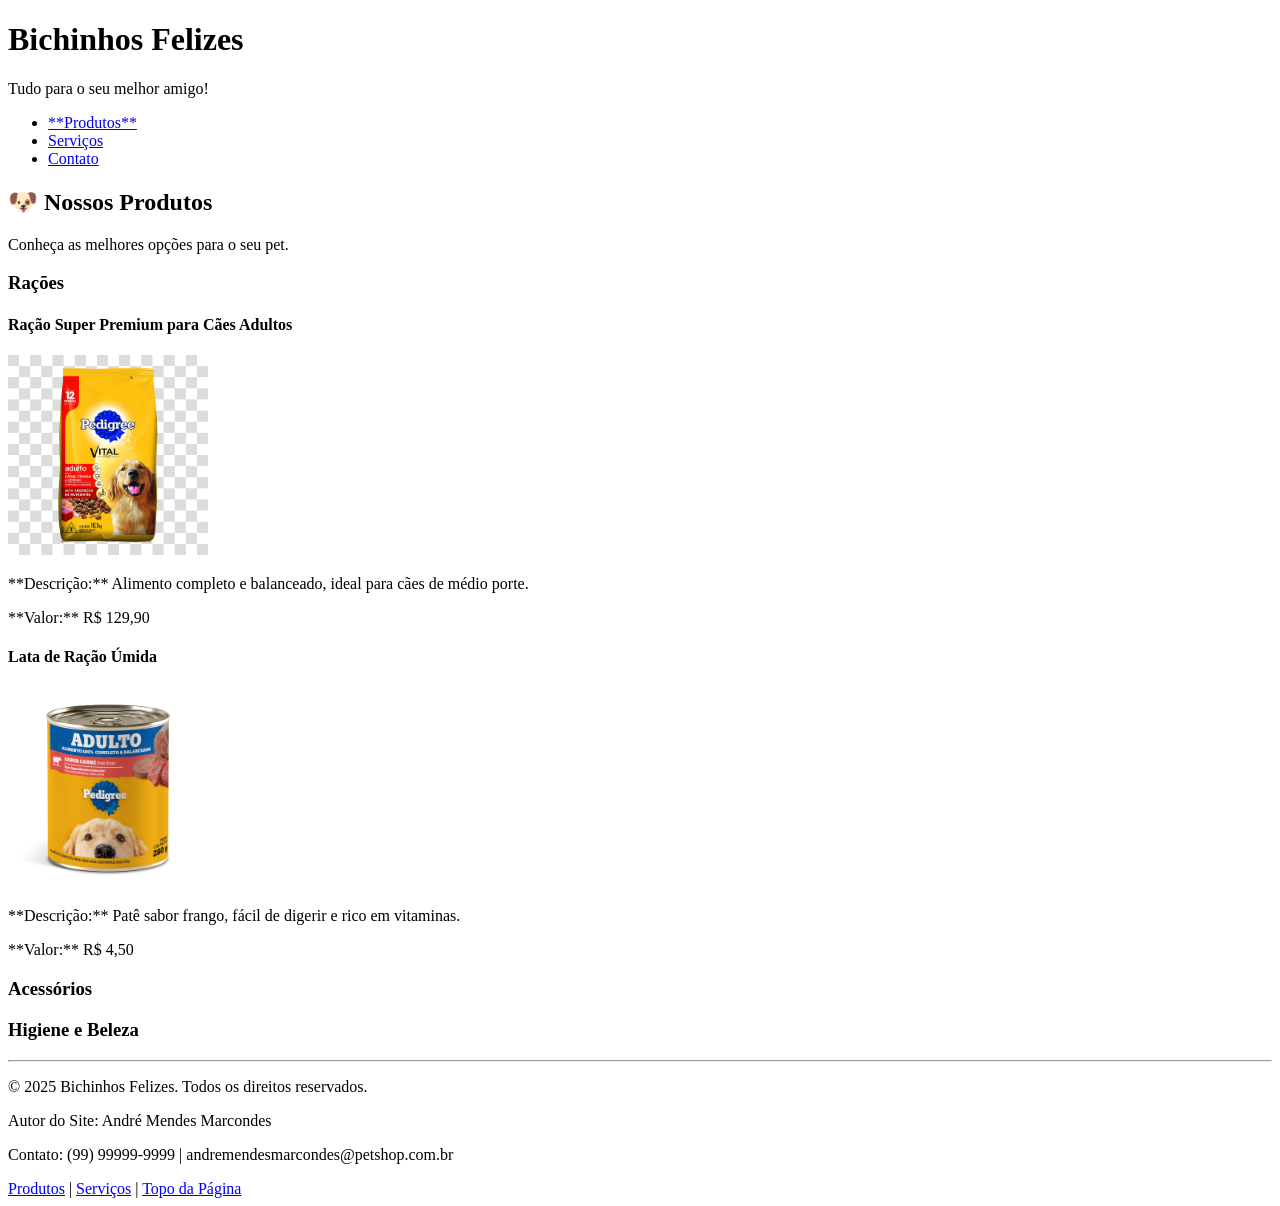
==== index.html @ cf446f2b "alteracao arquivos" ====
<!DOCTYPE html>
<html lang="pt-BR">
<head>
    <meta charset="UTF-8">
    <title>Bichinhos Felizes - Produtos</title>
</head>
<body>

    <header>
        <h1>Bichinhos Felizes</h1>
        <p>Tudo para o seu melhor amigo!</p>
        <nav>
            <ul>
                <li><a href="index.html">**Produtos**</a></li>
                <li><a href="servicos.html">Serviços</a></li>
                <li><a href="contato.html">Contato</a></li>
            </ul>
        </nav>
    </header>

    <main>
        
        <section id="produtos">
            <h2>🐶 Nossos Produtos</h2>
            <p>Conheça as melhores opções para o seu pet.</p>
            
            <h3>Rações</h3>
            <div>
                <h4>Ração Super Premium para Cães Adultos</h4>
                <img src="imagens/racao.jpg" alt="Saco de Ração" width="200">
                <p>**Descrição:** Alimento completo e balanceado, ideal para cães de médio porte.</p>
                <p>**Valor:** R$ 129,90</p>
            </div>
            <div>
                <h4>Lata de Ração Úmida</h4>
                <img src="imagens/lataracao.png" alt="Lata de Ração Úmida" width="200">
                <p>**Descrição:** Patê sabor frango, fácil de digerir e rico em vitaminas.</p>
                <p>**Valor:** R$ 4,50</p>
            </div>
            
            <h3>Acessórios</h3>
            <h3>Higiene e Beleza</h3>
            <hr>

        </section>

    </main>

    <footer>
      <p>&copy; 2025 Bichinhos Felizes. Todos os direitos reservados.</p>
        <p>Autor do Site: André Mendes Marcondes</p>
        <p>Contato: (99) 99999-9999 | andremendesmarcondes@petshop.com.br</p>
        <nav>
             <a href="index.html">Produtos</a> | 
             <a href="servicos.html">Serviços</a> |
             <a href="#topo">Topo da Página</a>
        </nav>
    </footer>

</body>
</html>
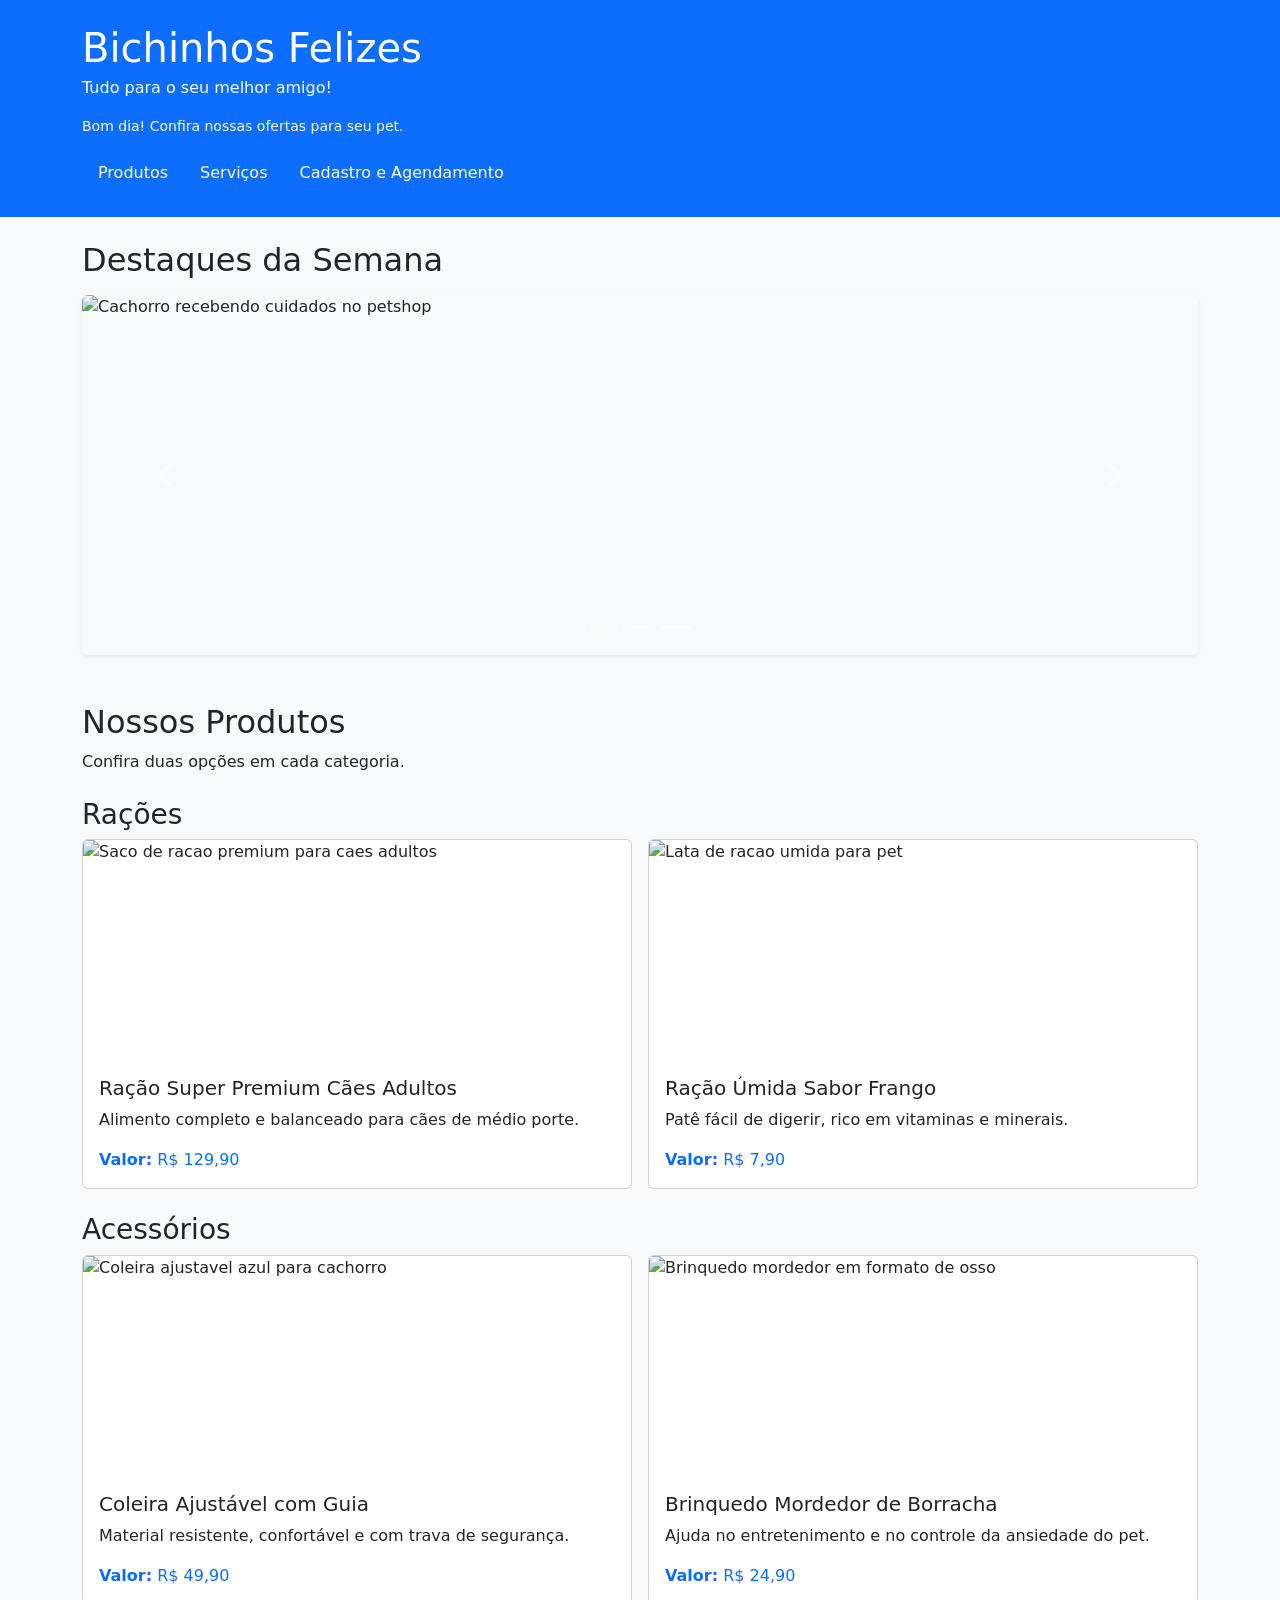
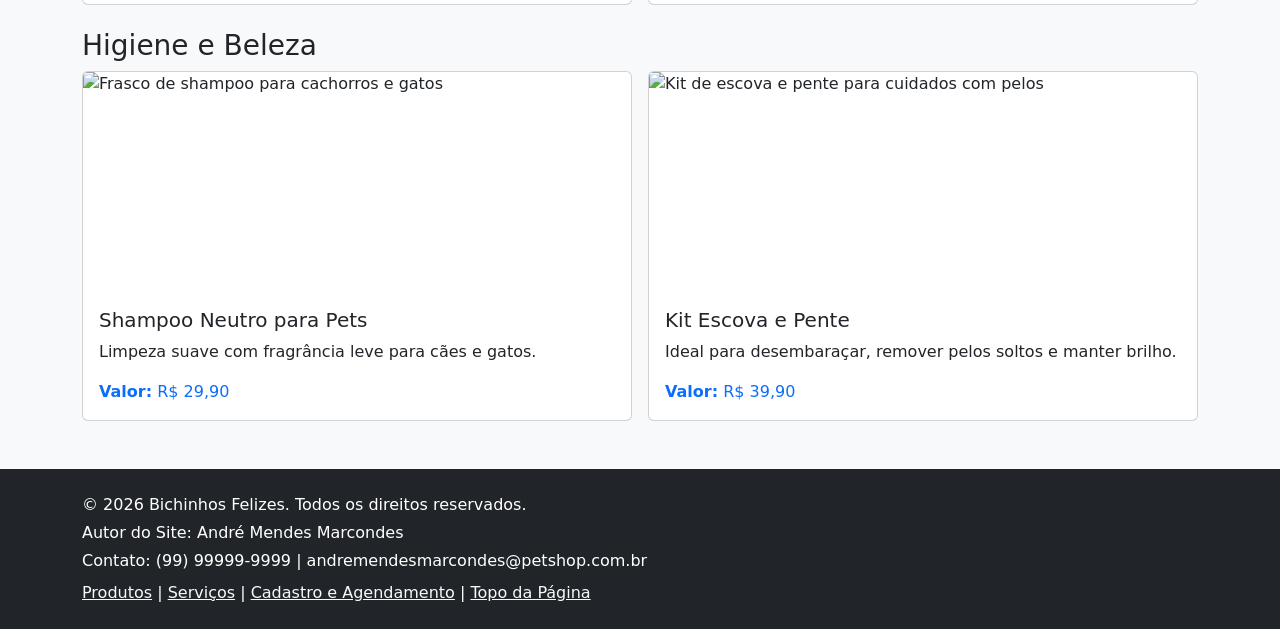
==== commit 4ee7963a: "fase 2" ====
--- a/index.html
+++ b/index.html
@@ -2,60 +2,151 @@
 <html lang="pt-BR">
 <head>
     <meta charset="UTF-8">
+    <meta name="viewport" content="width=device-width, initial-scale=1">
     <title>Bichinhos Felizes - Produtos</title>
+    <link href="https://cdn.jsdelivr.net/npm/bootstrap@5.3.3/dist/css/bootstrap.min.css" rel="stylesheet">
+    <link rel="stylesheet" href="css/styles.css">
 </head>
-<body>
-
-    <header>
-        <h1>Bichinhos Felizes</h1>
-        <p>Tudo para o seu melhor amigo!</p>
-        <nav>
-            <ul>
-                <li><a href="index.html">**Produtos**</a></li>
-                <li><a href="servicos.html">Serviços</a></li>
-                <li><a href="contato.html">Contato</a></li>
-            </ul>
-        </nav>
+<body id="topo">
+    <header class="bg-primary text-white py-4 mb-4">
+        <div class="container">
+            <h1 class="mb-1">Bichinhos Felizes</h1>
+            <p class="mb-3">Tudo para o seu melhor amigo!</p>
+            <p id="saudacao" class="small mb-3" aria-live="polite"></p>
+            <nav aria-label="Menu principal">
+                <ul class="nav nav-pills">
+                    <li class="nav-item"><a class="nav-link active" href="index.html" aria-current="page">Produtos</a></li>
+                    <li class="nav-item"><a class="nav-link text-white" href="servicos.html">Serviços</a></li>
+                    <li class="nav-item"><a class="nav-link text-white" href="contato.html">Cadastro e Agendamento</a></li>
+                </ul>
+            </nav>
+        </div>
     </header>
 
-    <main>
-        
-        <section id="produtos">
-            <h2>🐶 Nossos Produtos</h2>
-            <p>Conheça as melhores opções para o seu pet.</p>
-            
-            <h3>Rações</h3>
-            <div>
-                <h4>Ração Super Premium para Cães Adultos</h4>
-                <img src="imagens/racao.jpg" alt="Saco de Ração" width="200">
-                <p>**Descrição:** Alimento completo e balanceado, ideal para cães de médio porte.</p>
-                <p>**Valor:** R$ 129,90</p>
+    <main class="container">
+        <section class="mb-5" aria-label="Destaques do petshop">
+            <h2 class="mb-3">Destaques da Semana</h2>
+            <div id="carrosselPetshop" class="carousel slide" data-bs-ride="carousel">
+                <div class="carousel-indicators">
+                    <button type="button" data-bs-target="#carrosselPetshop" data-bs-slide-to="0" class="active" aria-current="true" aria-label="Slide 1"></button>
+                    <button type="button" data-bs-target="#carrosselPetshop" data-bs-slide-to="1" aria-label="Slide 2"></button>
+                    <button type="button" data-bs-target="#carrosselPetshop" data-bs-slide-to="2" aria-label="Slide 3"></button>
+                </div>
+                <div class="carousel-inner rounded shadow-sm">
+                    <div class="carousel-item active">
+                        <img src="https://images.unsplash.com/photo-1477884213360-7e9d7dcc1e48?auto=format&fit=crop&w=1200&q=80" class="d-block w-100 carousel-image" alt="Cachorro recebendo cuidados no petshop">
+                    </div>
+                    <div class="carousel-item">
+                        <img src="https://images.unsplash.com/photo-1513360371669-4adf3dd7dff8?auto=format&fit=crop&w=1200&q=80" class="d-block w-100 carousel-image" alt="Gato brincando com acessorios coloridos">
+                    </div>
+                    <div class="carousel-item">
+                        <img src="https://images.unsplash.com/photo-1450778869180-41d0601e046e?auto=format&fit=crop&w=1200&q=80" class="d-block w-100 carousel-image" alt="Cao em ambiente de banho e tosa">
+                    </div>
+                </div>
+                <button class="carousel-control-prev" type="button" data-bs-target="#carrosselPetshop" data-bs-slide="prev">
+                    <span class="carousel-control-prev-icon" aria-hidden="true"></span>
+                    <span class="visually-hidden">Anterior</span>
+                </button>
+                <button class="carousel-control-next" type="button" data-bs-target="#carrosselPetshop" data-bs-slide="next">
+                    <span class="carousel-control-next-icon" aria-hidden="true"></span>
+                    <span class="visually-hidden">Próximo</span>
+                </button>
             </div>
-            <div>
-                <h4>Lata de Ração Úmida</h4>
-                <img src="imagens/lataracao.png" alt="Lata de Ração Úmida" width="200">
-                <p>**Descrição:** Patê sabor frango, fácil de digerir e rico em vitaminas.</p>
-                <p>**Valor:** R$ 4,50</p>
-            </div>
-            
-            <h3>Acessórios</h3>
-            <h3>Higiene e Beleza</h3>
-            <hr>
-
         </section>
 
+        <section id="produtos" class="mb-5">
+            <h2 class="mb-2">Nossos Produtos</h2>
+            <p>Confira duas opções em cada categoria.</p>
+
+            <h3 class="mt-4">Rações</h3>
+            <div class="row g-3">
+                <div class="col-md-6">
+                    <article class="card h-100">
+                        <img src="https://images.unsplash.com/photo-1589924691995-400dc9ecc119?auto=format&fit=crop&w=900&q=80" class="card-img-top card-image" alt="Saco de racao premium para caes adultos">
+                        <div class="card-body">
+                            <h4 class="card-title h5">Ração Super Premium Cães Adultos</h4>
+                            <p class="card-text">Alimento completo e balanceado para cães de médio porte.</p>
+                            <p class="price mb-0"><strong>Valor:</strong> R$ 129,90</p>
+                        </div>
+                    </article>
+                </div>
+                <div class="col-md-6">
+                    <article class="card h-100">
+                        <img src="https://images.unsplash.com/photo-1601758228041-f3b2795255f1?auto=format&fit=crop&w=900&q=80" class="card-img-top card-image" alt="Lata de racao umida para pet">
+                        <div class="card-body">
+                            <h4 class="card-title h5">Ração Úmida Sabor Frango</h4>
+                            <p class="card-text">Patê fácil de digerir, rico em vitaminas e minerais.</p>
+                            <p class="price mb-0"><strong>Valor:</strong> R$ 7,90</p>
+                        </div>
+                    </article>
+                </div>
+            </div>
+
+            <h3 class="mt-4">Acessórios</h3>
+            <div class="row g-3">
+                <div class="col-md-6">
+                    <article class="card h-100">
+                        <img src="https://images.unsplash.com/photo-1612536057832-2ff7ead58194?auto=format&fit=crop&w=900&q=80" class="card-img-top card-image" alt="Coleira ajustavel azul para cachorro">
+                        <div class="card-body">
+                            <h4 class="card-title h5">Coleira Ajustável com Guia</h4>
+                            <p class="card-text">Material resistente, confortável e com trava de segurança.</p>
+                            <p class="price mb-0"><strong>Valor:</strong> R$ 49,90</p>
+                        </div>
+                    </article>
+                </div>
+                <div class="col-md-6">
+                    <article class="card h-100">
+                        <img src="https://images.unsplash.com/photo-1548767797-d8c844163c4c?auto=format&fit=crop&w=900&q=80" class="card-img-top card-image" alt="Brinquedo mordedor em formato de osso">
+                        <div class="card-body">
+                            <h4 class="card-title h5">Brinquedo Mordedor de Borracha</h4>
+                            <p class="card-text">Ajuda no entretenimento e no controle da ansiedade do pet.</p>
+                            <p class="price mb-0"><strong>Valor:</strong> R$ 24,90</p>
+                        </div>
+                    </article>
+                </div>
+            </div>
+
+            <h3 class="mt-4">Higiene e Beleza</h3>
+            <div class="row g-3">
+                <div class="col-md-6">
+                    <article class="card h-100">
+                        <img src="https://images.unsplash.com/photo-1558788353-f76d92427f16?auto=format&fit=crop&w=900&q=80" class="card-img-top card-image" alt="Frasco de shampoo para cachorros e gatos">
+                        <div class="card-body">
+                            <h4 class="card-title h5">Shampoo Neutro para Pets</h4>
+                            <p class="card-text">Limpeza suave com fragrância leve para cães e gatos.</p>
+                            <p class="price mb-0"><strong>Valor:</strong> R$ 29,90</p>
+                        </div>
+                    </article>
+                </div>
+                <div class="col-md-6">
+                    <article class="card h-100">
+                        <img src="https://images.unsplash.com/photo-1548199973-03cce0bbc87b?auto=format&fit=crop&w=900&q=80" class="card-img-top card-image" alt="Kit de escova e pente para cuidados com pelos">
+                        <div class="card-body">
+                            <h4 class="card-title h5">Kit Escova e Pente</h4>
+                            <p class="card-text">Ideal para desembaraçar, remover pelos soltos e manter brilho.</p>
+                            <p class="price mb-0"><strong>Valor:</strong> R$ 39,90</p>
+                        </div>
+                    </article>
+                </div>
+            </div>
+        </section>
     </main>
 
-    <footer>
-      <p>&copy; 2025 Bichinhos Felizes. Todos os direitos reservados.</p>
-        <p>Autor do Site: André Mendes Marcondes</p>
-        <p>Contato: (99) 99999-9999 | andremendesmarcondes@petshop.com.br</p>
-        <nav>
-             <a href="index.html">Produtos</a> | 
-             <a href="servicos.html">Serviços</a> |
-             <a href="#topo">Topo da Página</a>
-        </nav>
+    <footer class="bg-dark text-white py-4 mt-5">
+        <div class="container">
+            <p class="mb-1">&copy; 2026 Bichinhos Felizes. Todos os direitos reservados.</p>
+            <p class="mb-1">Autor do Site: André Mendes Marcondes</p>
+            <p class="mb-2">Contato: (99) 99999-9999 | andremendesmarcondes@petshop.com.br</p>
+            <nav aria-label="Navegação do rodapé">
+                <a class="link-light" href="index.html">Produtos</a> |
+                <a class="link-light" href="servicos.html">Serviços</a> |
+                <a class="link-light" href="contato.html">Cadastro e Agendamento</a> |
+                <a class="link-light" href="#topo">Topo da Página</a>
+            </nav>
+        </div>
     </footer>
 
+    <script src="https://cdn.jsdelivr.net/npm/bootstrap@5.3.3/dist/js/bootstrap.bundle.min.js"></script>
+    <script src="js/main.js"></script>
 </body>
 </html>
--- a/css/styles.css
+++ b/css/styles.css
@@ -0,0 +1,36 @@
+body {
+    background-color: #f8f9fa;
+}
+
+.carousel-image {
+    height: 360px;
+    object-fit: cover;
+}
+
+.card-image {
+    height: 220px;
+    object-fit: cover;
+}
+
+.price {
+    color: #0d6efd;
+}
+
+.nav-link:focus,
+.form-control:focus,
+.form-select:focus,
+.btn:focus {
+    outline: 3px solid #ffc107;
+    outline-offset: 2px;
+}
+
+footer a:hover,
+footer a:focus {
+    text-decoration: underline;
+}
+
+@media (max-width: 768px) {
+    .carousel-image {
+        height: 240px;
+    }
+}
